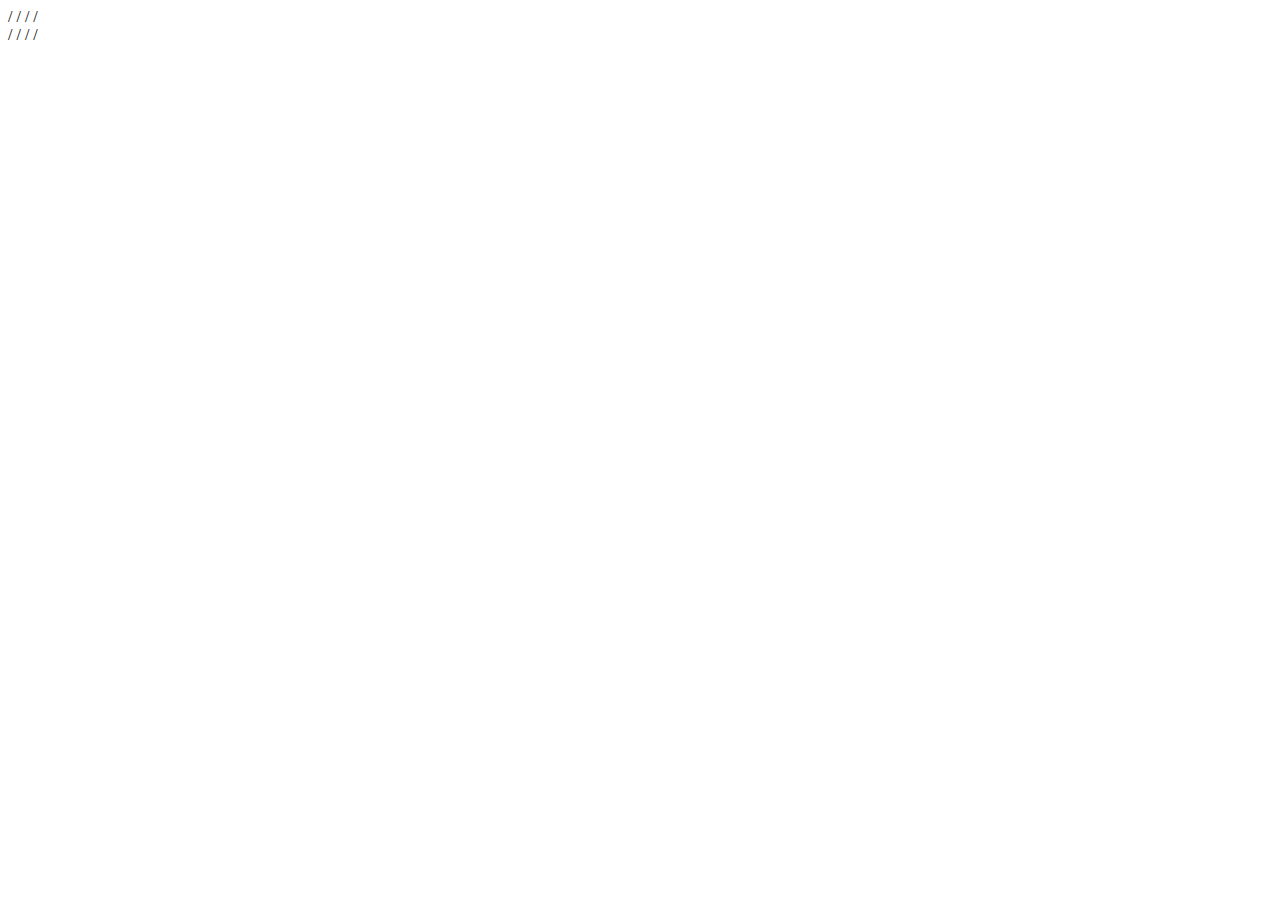
==== bear_character.html @ 7f18bf30 "Make a Bear Character" ====
<!DOCTYPE html>
<html lang="ko">

<head>
    <meta charset="UTF-8">
    <meta http-equiv="X-UA-Compatible" content="IE=edge">
    <meta name="viewport" content="width=device-width, initial-scale=1.0">
    <title>곰돌이 캐릭터</title>
    <link rel="stylesheet" href="image.css">
</head>

<body>
    <div class="wraper">
        <div class="total">
            <!-- 귀 -->
            <div class="ears">
                <!-- 왼쪽 귀 -->
                <div class="ears-left">
                    <!-- 귀안에 귀 색깔 -->
                    <div class="pink"></div>
                </div>
                <!-- 오른족 귀 -->
                <div class="ears-right">
                    <!-- 귀안에 귀 색깔 -->
                    <div class="pink"></div>
                </div>
            </div>
            <!-- 얼굴 원형 -->
            <div class="face">
                <!-- 눈 -->
                <div class="eye">
                    <div class="eye-left">
                        <!-- 눈 안에 점(동공) -->
                        <div class="eye-pot"></div>
                    </div>
                    <div class="eye-right">
                        <div class="eye-pot"></div>
                    </div>
                </div>
                <!-- 코 -->
                <div class="nose"></div>
                <!-- 코선 -->
                <div class="noseline">
                    <!-- 코와 사이에 선 -->
                    <div class="line"></div>
                    <!-- 입 -->
                    <div class="mouth"></div>
                </div>
                <div class="tongue">
                    <!-- 혀안에 선 -->
                    <div class="tongue-line"></div>
                </div>
            </div>
            <!-- 얼굴 홍조 -->
            <div class="impress-red">
                <div class="left-red">/ / / /</div>
                <div class="right-red">/ / / /</div>
            </div>
        </div>
    </div>
</body>

</html>
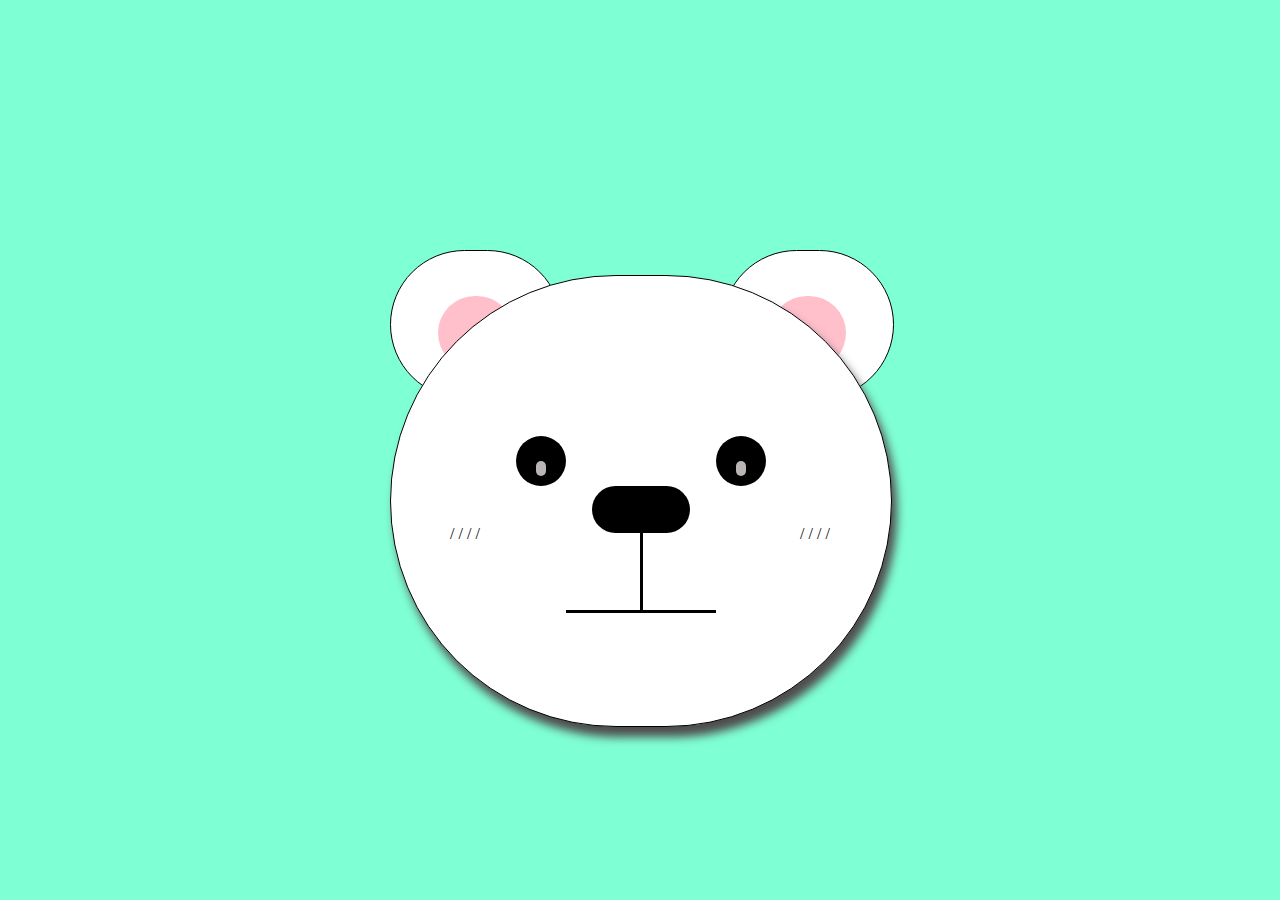
==== commit fb4e07a8: "Make a Bear Character" ====
--- a/bear_character.html
+++ b/bear_character.html
@@ -6,7 +6,7 @@
     <meta http-equiv="X-UA-Compatible" content="IE=edge">
     <meta name="viewport" content="width=device-width, initial-scale=1.0">
     <title>곰돌이 캐릭터</title>
-    <link rel="stylesheet" href="image.css">
+    <link rel="stylesheet" href="bear_css.css">
 </head>
 
 <body>
--- a/bear_css.css
+++ b/bear_css.css
@@ -0,0 +1,238 @@
+body {
+    background-color: aquamarine;
+}
+
+body,
+div {
+    margin: 0;
+    padding: 0;
+}
+
+.wraper {
+    width: 500px;
+    height: 500px;
+    margin: 250px auto 0;
+}
+
+.total {
+    position: relative;
+    width: 500px;
+    height: 500px;
+}
+
+.ears {
+    position: absolute;
+    display: flex;
+    gap: 160px;
+}
+
+.ears .ears-left,
+.ears .ears-right {
+    width: 170px;
+    height: 147px;
+    background-color: white;
+    border: 1px solid black;
+    border-radius: 90px;
+}
+
+.pink {
+    width: 76px;
+    height: 74px;
+    background-color: pink;
+    margin: 45px auto 28px;
+    border-radius: 90px;
+}
+
+/* 얼굴 */
+.face {
+    top: 5%;
+    position: absolute;
+    width: 500px;
+    height: 450px;
+    background-color: white;
+    border: 1px solid black;
+    box-shadow: 5px 10px 10px 0 rgb(79, 77, 77);
+    border-radius: 482px;
+}
+
+/* 눈 */
+.eye {
+    display: flex;
+    justify-content: center;
+    gap: 150px;
+}
+
+.eye-left,
+.eye-right {
+    margin-top: 160px;
+    border-radius: 50%;
+    width: 50px;
+    height: 50px;
+    background-color: black;
+}
+
+.eye-pot {
+    width: 10px;
+    height: 15px;
+    background-color: rgb(187, 180, 180);
+    border-radius: 10px 10px 10px;
+    margin: 50% auto;
+}
+
+/* 코 */
+.nose {
+    margin-top: 29px;
+    width: 98px;
+    height: 47px;
+    background-color: black;
+    border-radius: 23.5px;
+    margin: auto;
+}
+
+/* 코선 */
+
+.noseline {
+    display: flex;
+    height: 80px;
+    flex-direction: column;
+    align-items: center;
+    justify-content: center;
+}
+
+/* 코밑에 선 표시 */
+.line {
+    align-items: center;
+    height: 82px;
+    width: 3px;
+    background-color: black;
+}
+
+/* 입 */
+.mouth {
+    height: 3px;
+    width: 150px;
+    background-color: black;
+    margin: auto;
+}
+
+/* 혀 */
+.tongue {
+    display: flex;
+    justify-content: center;
+    width: 100px;
+    background-color: red;
+    border-radius: 0 0 50% 50%;
+    margin: auto;
+}
+
+.tongue-line {
+    width: 1px;
+    background-color: rgb(178, 30, 17);
+}
+
+/* 얼굴 (홍조) 표현 */
+.impress-red {
+    width: 100%;
+    position: absolute;
+    display: flex;
+    gap: 300px;
+    justify-content: center;
+    top: 55%;
+}
+
+.left-red,
+.right-red {
+    text-align: center;
+    width: 50px;
+    height: 30px;
+    border-radius: 30px;
+}
+
+
+
+/* 귀 두쪽 상시 동작하는 애니메이션 */
+.ears-left {
+    animation: vibrate-ear-left 2s infinite alternate-reverse;
+}
+
+.ears-right {
+    animation: vibrate-ear-right 2s infinite alternate-reverse;
+}
+
+@keyframes vibrate-ear-left {
+    from {
+        transform: rotate(45deg);
+    }
+
+    to {
+        transform: rotate(-45deg);
+    }
+}
+
+@keyframes vibrate-ear-right {
+    from {
+        transform: rotate(-45deg);
+    }
+
+    to {
+        transform: rotate(45deg);
+    }
+}
+
+/* 볼 홍조 표현 */
+.total:hover .impress-red div {
+    animation: effect-red 5s infinite;
+}
+
+@keyframes effect-red {
+    from {
+        background-color: white;
+        color: white;
+    }
+
+    to {
+        color: white;
+        background-color: rgba(246, 89, 133, 0.8);
+    }
+}
+
+/* 혀 내밀기 기능 */
+.total:hover .tongue,
+.total:hover .tongue .tongue-line {
+    animation: effect-tongue 1s;
+    animation-fill-mode: forwards;
+    /* forwards로 마지막 결과값 유지 */
+}
+
+@keyframes effect-tongue {
+    from {
+        height: 0px;
+    }
+
+    to {
+        height: 60px;
+    }
+}
+
+/* 이미지에 hover시, 애니메이션 효과 */
+.total:hover {
+    animation: effect-size 2s;
+    animation-delay: 1.5s;
+    animation-fill-mode: forwards;
+}
+
+@keyframes effect-size {
+    0% {
+        transform: rotate(360deg);
+    }
+
+    80% {
+        transform: rotate(-360deg);
+        scale: 2;
+    }
+
+    100% {
+        transform: rotate(1080deg);
+        scale: 0;
+    }
+}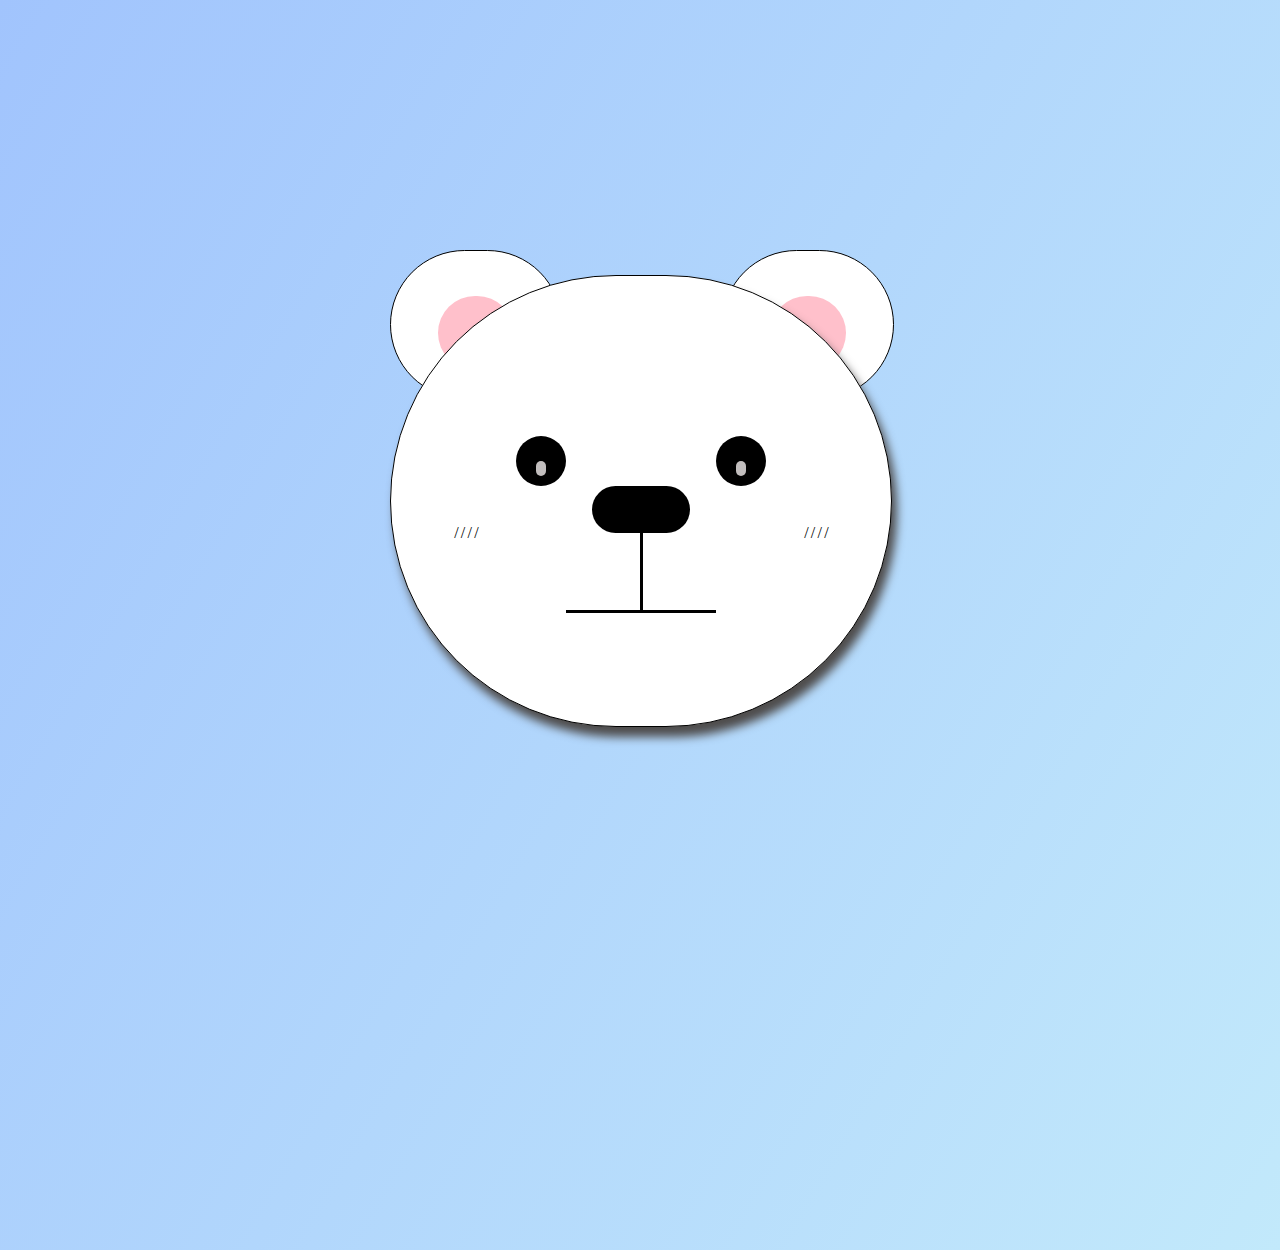
==== commit cd0713ca: "fixed" ====
--- a/bear_character.html
+++ b/bear_character.html
@@ -6,7 +6,7 @@
     <meta http-equiv="X-UA-Compatible" content="IE=edge">
     <meta name="viewport" content="width=device-width, initial-scale=1.0">
     <title>곰돌이 캐릭터</title>
-    <link rel="stylesheet" href="bear_css.css">
+    <link rel="stylesheet" href="bear_style.css">
 </head>
 
 <body>
@@ -37,6 +37,11 @@
                         <div class="eye-pot"></div>
                     </div>
                 </div>
+                <!-- 얼굴 홍조 -->
+                <div class="impress-red">
+                    <div class="left-red">/ / / /</div>
+                    <div class="right-red">/ / / /</div>
+                </div>
                 <!-- 코 -->
                 <div class="nose"></div>
                 <!-- 코선 -->
@@ -45,16 +50,13 @@
                     <div class="line"></div>
                     <!-- 입 -->
                     <div class="mouth"></div>
+
                 </div>
                 <div class="tongue">
                     <!-- 혀안에 선 -->
                     <div class="tongue-line"></div>
                 </div>
-            </div>
-            <!-- 얼굴 홍조 -->
-            <div class="impress-red">
-                <div class="left-red">/ / / /</div>
-                <div class="right-red">/ / / /</div>
+
             </div>
         </div>
     </div>
--- a/bear_style.css
+++ b/bear_style.css
@@ -0,0 +1,243 @@
+body {
+    background: linear-gradient(120deg, #a1c4fd 0%, #c2e9fb 100%);
+    background-repeat: no-repeat;
+}
+
+body,
+div {
+    margin: 0;
+    padding: 0;
+}
+
+.wraper {
+    width: 500px;
+    height: 1000px;
+    margin: 250px auto 0;
+}
+
+.total {
+    position: relative;
+    width: 500px;
+    height: 500px;
+}
+
+.ears {
+    position: absolute;
+    display: flex;
+    gap: 160px;
+}
+
+.ears .ears-left,
+.ears .ears-right {
+    width: 170px;
+    height: 147px;
+    background-color: white;
+    border: 1px solid black;
+    border-radius: 90px;
+}
+
+.pink {
+    width: 76px;
+    height: 74px;
+    background-color: pink;
+    margin: 45px auto 28px;
+    border-radius: 90px;
+}
+
+/* 얼굴 */
+.face {
+    top: 5%;
+    position: absolute;
+    width: 500px;
+    height: 450px;
+    background-color: white;
+    border: 1px solid black;
+    box-shadow: 5px 10px 10px 0 rgb(79, 77, 77);
+    border-radius: 482px;
+}
+
+/* 눈 */
+.eye {
+    display: flex;
+    justify-content: center;
+    gap: 150px;
+}
+
+.eye-left,
+.eye-right {
+    margin-top: 160px;
+    border-radius: 50%;
+    width: 50px;
+    height: 50px;
+    background-color: black;
+}
+
+.eye-pot {
+    width: 10px;
+    height: 15px;
+    background-color: rgb(194, 190, 190);
+    border-radius: 10px 10px 10px;
+    margin: 50% auto;
+}
+
+/* 코 */
+.nose {
+    margin-top: 29px;
+    width: 98px;
+    height: 47px;
+    background-color: black;
+    border-radius: 23.5px;
+    margin: auto;
+}
+
+/* 코선 */
+
+.noseline {
+    display: flex;
+    height: 80px;
+    flex-direction: column;
+    align-items: center;
+    justify-content: center;
+}
+
+/* 코밑에 선 표시 */
+.line {
+    letter-spacing: -0.88px;
+    height: 82px;
+    width: 3px;
+    background-color: black;
+}
+
+/* 입 */
+.mouth {
+    height: 3px;
+    width: 150px;
+    background-color: black;
+    margin: auto;
+}
+
+/* 혀 */
+.tongue {
+    display: flex;
+    justify-content: center;
+    width: 100px;
+    background-color: red;
+    border-radius: 0 0 50% 50%;
+    margin: auto;
+}
+
+/* 혀 선 */
+.tongue-line {
+    width: 2px;
+    background-color: rgb(178, 30, 17);
+}
+
+/* 얼굴 (홍조) 표현 */
+.impress-red {
+    letter-spacing: -0.88px;
+    width: 100%;
+    position: absolute;
+    display: flex;
+    gap: 300px;
+    justify-content: center;
+    top: 55%;
+}
+
+.left-red,
+.right-red {
+    text-align: center;
+    width: 50px;
+    height: 30px;
+    border-radius: 30px;
+}
+
+
+
+/* 귀 두쪽 상시 동작하는 애니메이션 */
+.ears-left {
+    animation: vibrate-ear-left 2s infinite alternate-reverse;
+}
+
+.ears-right {
+    animation: vibrate-ear-right 2s infinite alternate-reverse;
+}
+
+@keyframes vibrate-ear-left {
+    from {
+        transform: rotate(45deg);
+    }
+
+    to {
+        transform: rotate(-45deg);
+    }
+}
+
+@keyframes vibrate-ear-right {
+    from {
+        transform: rotate(-45deg);
+    }
+
+    to {
+        transform: rotate(45deg);
+    }
+}
+
+/* 볼 홍조 표현 */
+.total:hover .impress-red div {
+    letter-spacing: -0.88px;
+    animation: effect-red 5s infinite;
+}
+
+@keyframes effect-red {
+    from {
+        background-color: white;
+        color: white;
+    }
+
+    to {
+        color: white;
+        background-color: rgba(246, 89, 133, 0.8);
+    }
+}
+
+/* 혀 내밀기 기능 */
+.total:hover .tongue,
+.total:hover .tongue .tongue-line {
+    letter-spacing: -0.88px;
+    animation: effect-tongue 1s;
+    animation-fill-mode: forwards;
+    /* forwards로 마지막 결과값 유지 */
+}
+
+@keyframes effect-tongue {
+    from {
+        height: 0px;
+    }
+
+    to {
+        height: 60px;
+    }
+}
+
+/* 이미지에 hover시, 애니메이션 효과 */
+.total:hover {
+    animation: effect-size 2s;
+    animation-delay: 1.5s;
+    animation-fill-mode: forwards;
+}
+
+@keyframes effect-size {
+    0% {
+        transform: rotate(360deg);
+    }
+
+    80% {
+        transform: rotate(-360deg);
+        scale: 2;
+    }
+
+    100% {
+        transform: rotate(1080deg);
+        scale: 0;
+    }
+}